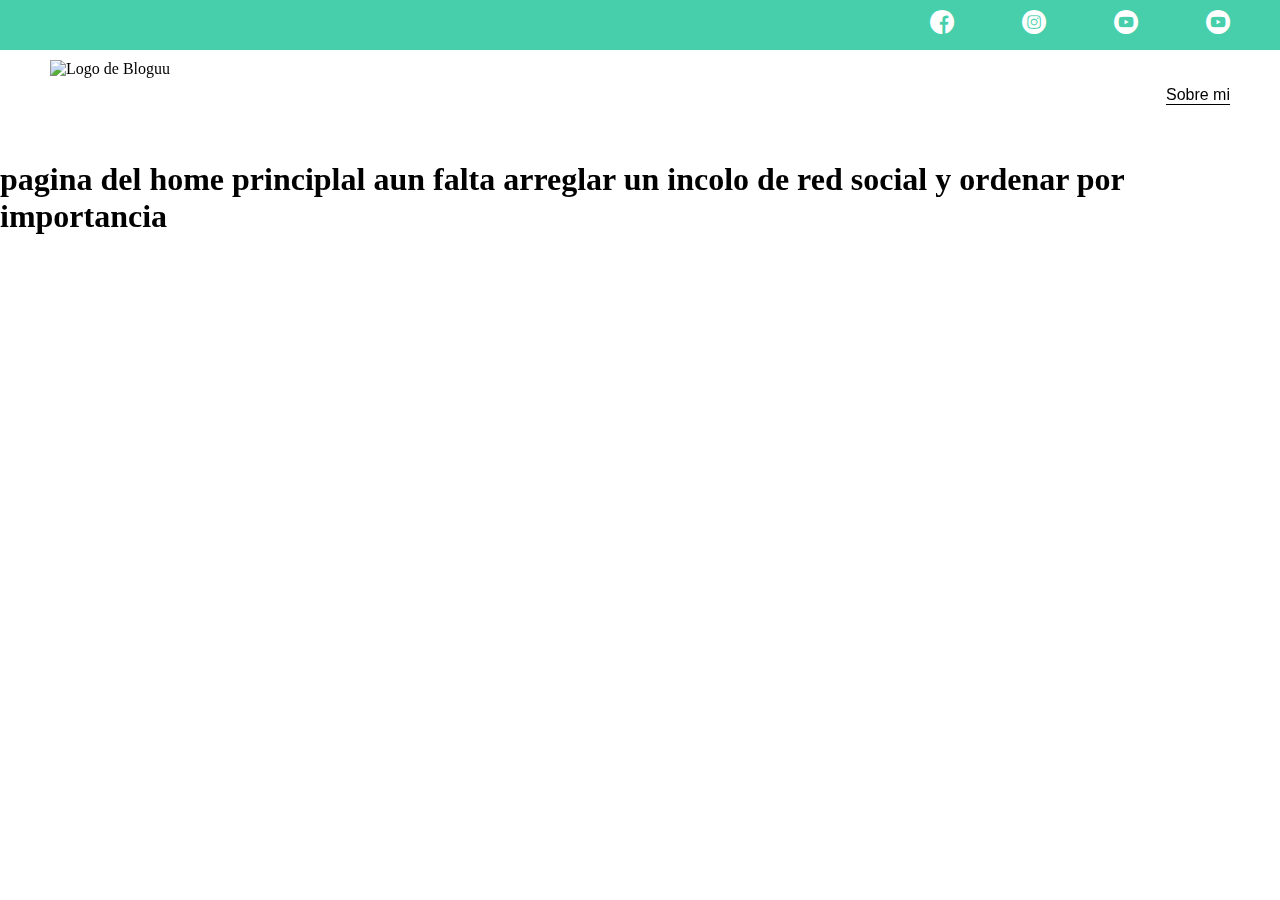
==== index.html @ 4cd70d65 "rectificar cambios en iconos" ====
<!DOCTYPE html>
<html lang="en">

<head>
    <meta charset="UTF-8">
    <meta http-equiv="X-UA-Compatible" content="IE=edge">
    <meta name="viewport" content="width=device-width, initial-scale=1.0">
    
    <link rel="stylesheet" type="text/css" href="./css/font/flaticon.css">
    <link rel="stylesheet" type="text/css" href="./css/main.css">
    
  

    <title>Bloguu</title>

</head>

<body>

    <header>
        <section class="header-icons-container">
            <div class="icons">
                <a href="/"><i class="flaticon-facebook"></i></span></a>
                <a href="/"><i class="flaticon-instagram"></i></a>
                <a href=""><i class="flaticon-youtube"></i></a>
                <a href=""><i class="flaticon-youtube"></i></a>                
            </div>
            


        </section>

        <nav>
            <section class="nav-logo-container">
                <a href="/"><img src="assets/img/Logo_Bloguu.png" alt="Logo de Bloguu"></a>
            </section>
            <section class="profile-link">
                <a href="/perfil.html">Sobre mi</a>
            </section>

        </nav>
    </header>


    <main>
        <h1>
            pagina del home principlal 
            aun falta arreglar un incolo de red social y ordenar por importancia
        </h1>

    </main>

</body>

</html>
---- css/font/flaticon.css ----
@font-face {
    font-family: "flaticon";
    src: url("./flaticon.ttf?76301f2ae1e6e17733c6591fd4663529") format("truetype"),
url("./flaticon.woff?76301f2ae1e6e17733c6591fd4663529") format("woff"),
url("./flaticon.woff2?76301f2ae1e6e17733c6591fd4663529") format("woff2"),
url("./flaticon.eot?76301f2ae1e6e17733c6591fd4663529#iefix") format("embedded-opentype"),
url("./flaticon.svg?76301f2ae1e6e17733c6591fd4663529#flaticon") format("svg");
}

i[class^="flaticon-"]:before, i[class*=" flaticon-"]:before {
    font-family: flaticon !important;
    font-style: normal;
    font-weight: normal !important;
    font-variant: normal;
    text-transform: none;
    line-height: 1;
    -webkit-font-smoothing: antialiased;
    -moz-osx-font-smoothing: grayscale;
}

.flaticon-instagram:before {
    content: "\f101";
}
.flaticon-youtube:before {
    content: "\f102";
}
.flaticon-facebook:before {
    content: "\f103";
}
---- css/main.css ----
body {
    margin: 0;
    padding: 0;
    position: fixed;
    top: 0;
    bottom: 0;
    left: 0;
    right: 0;
}

a{
    text-decoration: none;
    display: inline;
    color: black;
}

header{
    width: 100%;
    height: 140px;
    display: grid;
    grid-template-rows: 1fr 1fr;
}

header .header-icons-container{
    width: 100%;
    height: 50px;
    display: grid;
    background-color: #47cfac;
}

header .header-icons-container .icons {
    width: 300px;
    height:  auto;
    display: flex;
    justify-items: flex-end;
    align-items: center;
    justify-content: space-between;
    justify-self: end;
    margin-right: 50px;
    
    
}

header .icons i{

    color: white;
     font-size: 150%;
    
}

nav {

    display: grid;
    grid-template-columns: 1fr 1fr;
    height: 90px;

}

nav .nav-logo-container{
    margin-left: 50px;
}
nav .nav-logo-container img{
    width: 220px;
    margin-top: 10px;
}

nav .profile-link {
display: flex;
align-items: center;
justify-content: flex-end;
margin-right: 50px ;

}
nav .profile-link a{
    color: black;
    border-bottom: 1px solid black;
    font-family: Helvetica;
}
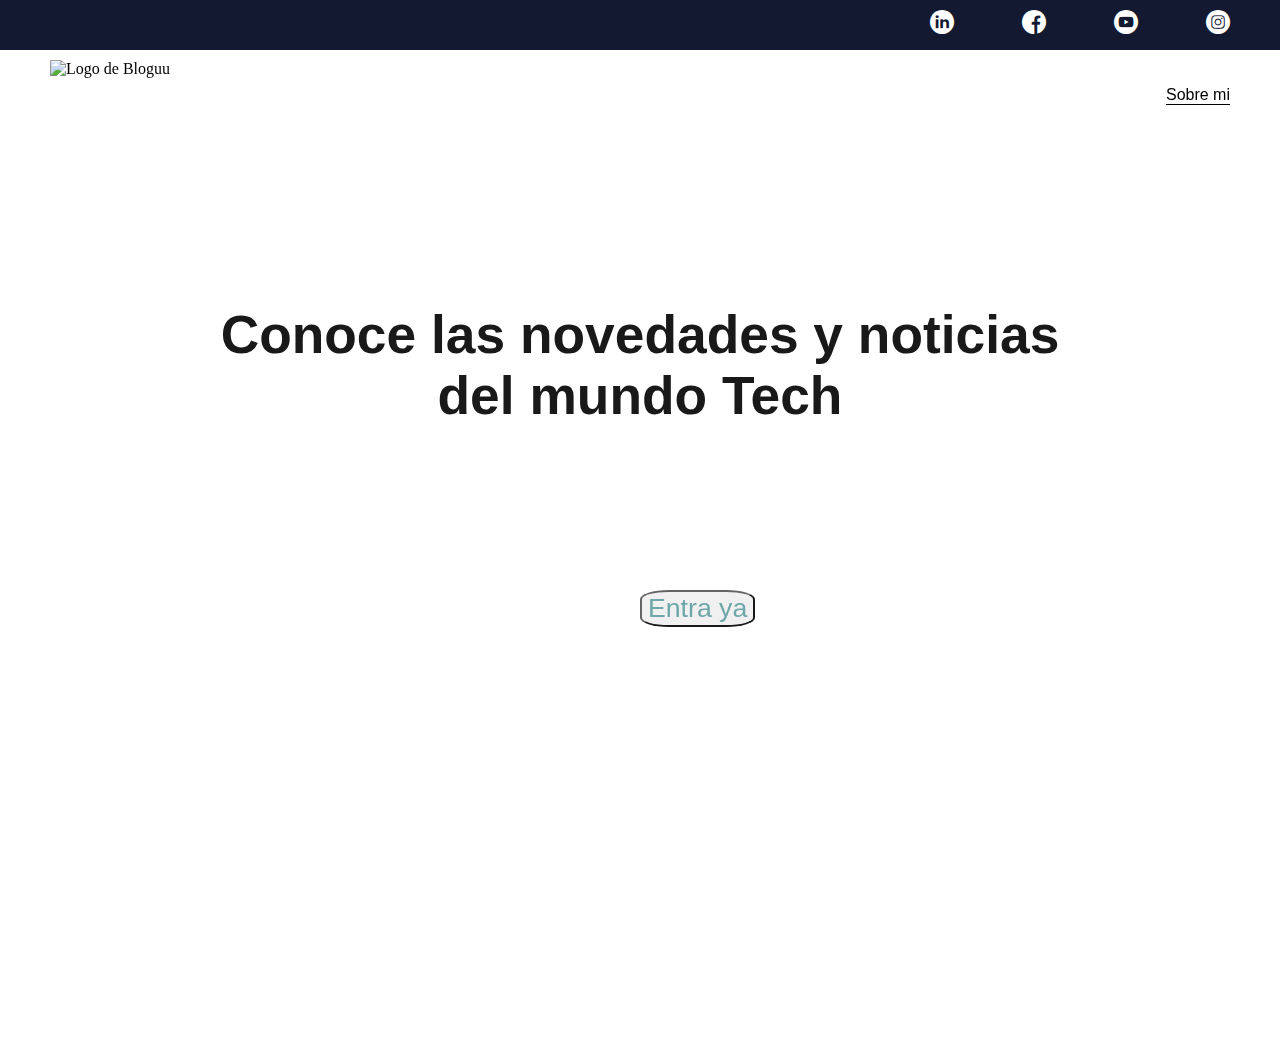
==== commit c2f1421f: "Creado el main del index" ====
--- a/index.html
+++ b/index.html
@@ -5,11 +5,11 @@
     <meta charset="UTF-8">
     <meta http-equiv="X-UA-Compatible" content="IE=edge">
     <meta name="viewport" content="width=device-width, initial-scale=1.0">
-    
+
     <link rel="stylesheet" type="text/css" href="./css/font/flaticon.css">
     <link rel="stylesheet" type="text/css" href="./css/main.css">
-    
-  
+
+
 
     <title>Bloguu</title>
 
@@ -18,38 +18,50 @@
 <body>
 
     <header>
+
         <section class="header-icons-container">
             <div class="icons">
-                <a href="/"><i class="flaticon-facebook"></i></span></a>
-                <a href="/"><i class="flaticon-instagram"></i></a>
+                <a href="/"><i class="flaticon-linkedin"></i></span></a>
+                <a href="/"><i class="flaticon-facebook"></i></a>
                 <a href=""><i class="flaticon-youtube"></i></a>
-                <a href=""><i class="flaticon-youtube"></i></a>                
+                <a href=""><i class="flaticon-instagram"></i></a>
             </div>
-            
-
-
         </section>
 
         <nav>
             <section class="nav-logo-container">
                 <a href="/"><img src="assets/img/Logo_Bloguu.png" alt="Logo de Bloguu"></a>
             </section>
+
             <section class="profile-link">
                 <a href="/perfil.html">Sobre mi</a>
             </section>
+        </nav>
 
-        </nav>
+
+
     </header>
 
 
     <main>
-        <h1>
-            pagina del home principlal 
-            aun falta arreglar un incolo de red social y ordenar por importancia
-        </h1>
+        <section class="main-img-container">
+
+            <div class="text">
+                <h1>Conoce las novedades y noticias del mundo Tech</h1>
+            </div>
+
+            <div class="button-container">
+                <button>Entra ya</button>
+            </div>
+
+
+
+        </section>
+
+
 
     </main>
 
 </body>
 
-</html>
+</html>--- a/css/font/flaticon.css
+++ b/css/font/flaticon.css
@@ -1,10 +1,10 @@
 @font-face {
     font-family: "flaticon";
-    src: url("./flaticon.ttf?76301f2ae1e6e17733c6591fd4663529") format("truetype"),
-url("./flaticon.woff?76301f2ae1e6e17733c6591fd4663529") format("woff"),
-url("./flaticon.woff2?76301f2ae1e6e17733c6591fd4663529") format("woff2"),
-url("./flaticon.eot?76301f2ae1e6e17733c6591fd4663529#iefix") format("embedded-opentype"),
-url("./flaticon.svg?76301f2ae1e6e17733c6591fd4663529#flaticon") format("svg");
+    src: url("./flaticon.ttf?a60a1a6c53dfadfe3fbb648abb729667") format("truetype"),
+url("./flaticon.woff?a60a1a6c53dfadfe3fbb648abb729667") format("woff"),
+url("./flaticon.woff2?a60a1a6c53dfadfe3fbb648abb729667") format("woff2"),
+url("./flaticon.eot?a60a1a6c53dfadfe3fbb648abb729667#iefix") format("embedded-opentype"),
+url("./flaticon.svg?a60a1a6c53dfadfe3fbb648abb729667#flaticon") format("svg");
 }
 
 i[class^="flaticon-"]:before, i[class*=" flaticon-"]:before {
@@ -27,3 +27,6 @@
 .flaticon-facebook:before {
     content: "\f103";
 }
+.flaticon-linkedin:before {
+    content: "\f104";
+}
--- a/css/main.css
+++ b/css/main.css
@@ -25,7 +25,7 @@
     width: 100%;
     height: 50px;
     display: grid;
-    background-color: #47cfac;
+    background-color: #121930;
 }
 
 header .header-icons-container .icons {
@@ -65,14 +65,66 @@
 }
 
 nav .profile-link {
-display: flex;
-align-items: center;
-justify-content: flex-end;
-margin-right: 50px ;
+    display: flex;
+    align-items: center;
+    justify-content: flex-end;
+    margin-right: 50px ;
 
 }
 nav .profile-link a{
     color: black;
     border-bottom: 1px solid black;
     font-family: Helvetica;
-}+}
+
+main{
+    width: 100%;
+    height: 100%;
+   
+
+ }
+
+ main .main-img-container{
+    width: 100%;
+    height: 100%;
+    background-image: url("../assets/img/astro.jpg");
+    background-position: center;
+    background-repeat: no-repeat;
+    background-size: cover;
+    position: relative;
+    opacity: 0.9;
+
+ 
+
+ }
+main .text{
+
+    width: 70%;
+    text-align: center;
+    position: absolute;
+    top: 25%;
+    left: 50%;
+    transform:  translate(-50%,-50%);
+    color: black;
+    font-family: Arial, Helvetica, sans-serif;
+    font-size: 20pt;
+}
+
+main .button-container button{
+    text-align: center;
+    position: absolute;
+    top: 50%;
+    left: 50%;
+    border-radius: 25%;
+    font-size: 20pt;
+    color: cadetblue;
+
+}
+
+
+/*colors 
+
+    #2d51a3
+    #3a465a
+    #121930
+*/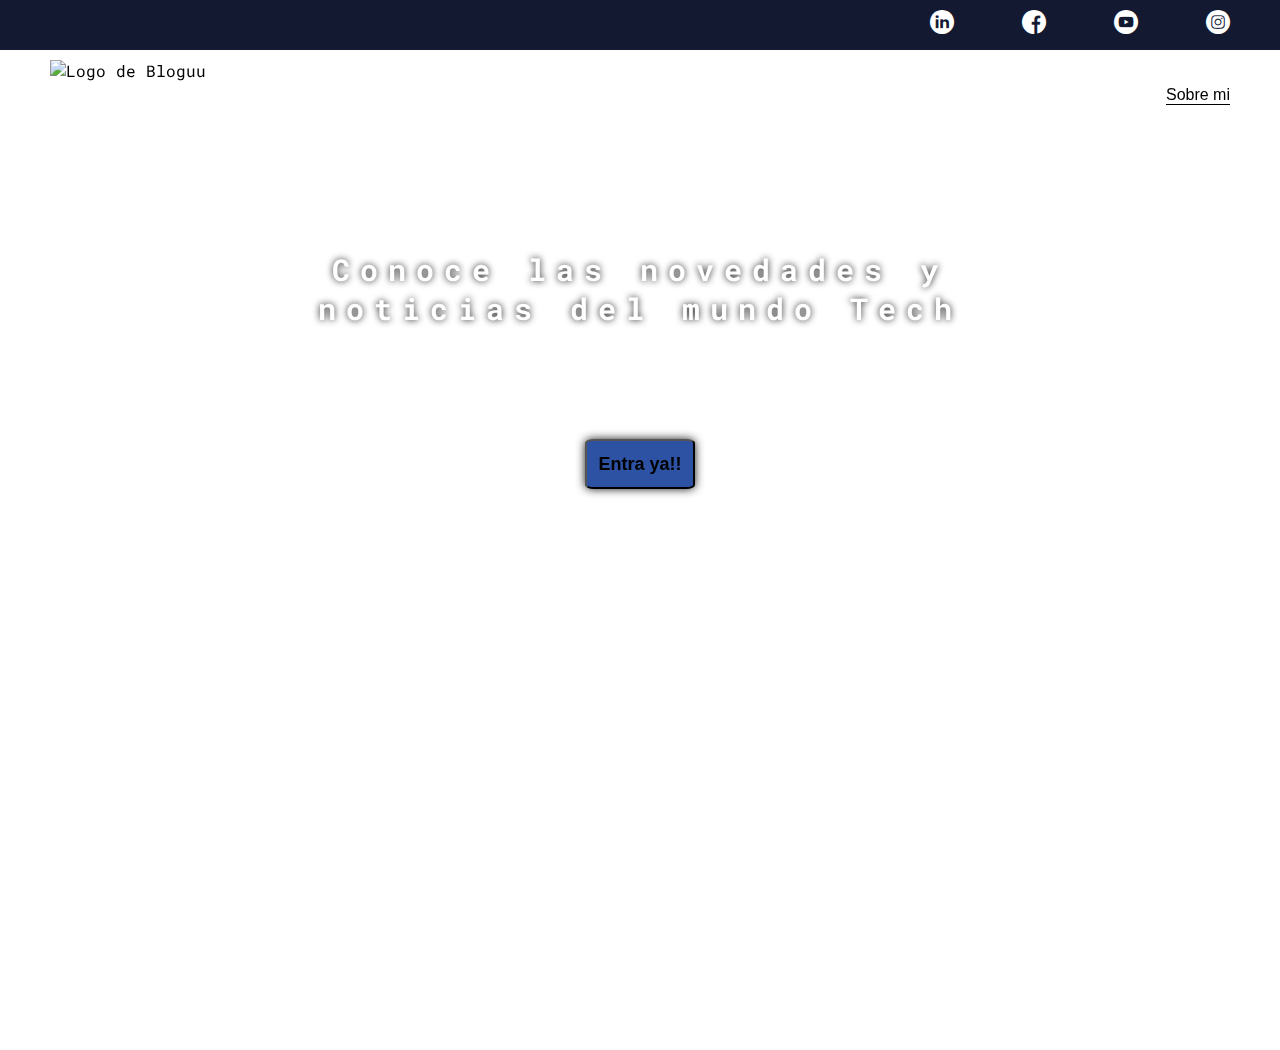
==== commit 15adb231: "Diseño final de la cabecera" ====
--- a/index.html
+++ b/index.html
@@ -43,21 +43,17 @@
     </header>
 
 
-    <main>
-        <section class="main-img-container">
+    <main class="home-main">
 
-            <div class="text">
-                <h1>Conoce las novedades y noticias del mundo Tech</h1>
-            </div>
+        <section>
 
-            <div class="button-container">
-                <button>Entra ya</button>
-            </div>
+            <h1 class="home-main-text">Conoce las novedades y noticias del mundo Tech</h1>
 
-
-
+            <button class="home-main-button">
+                <a href="/blogs.html">Entra ya!!</a>
+            </button>
+        
         </section>
-
 
 
     </main>
--- a/css/main.css
+++ b/css/main.css
@@ -1,4 +1,8 @@
+@import url('https://fonts.googleapis.com/css2?family=Roboto+Mono:wght@400;500;700&family=Roboto+Slab:wght@400;700&family=Roboto:wght@400;500;700;900&display=swap');
+
+
 body {
+    font-family: 'Roboto Mono' , monospace;
     margin: 0;
     padding: 0;
     position: fixed;
@@ -19,6 +23,7 @@
     height: 140px;
     display: grid;
     grid-template-rows: 1fr 1fr;
+    margin-bottom: 10px;
 }
 
 header .header-icons-container{
@@ -75,8 +80,69 @@
     color: black;
     border-bottom: 1px solid black;
     font-family: Helvetica;
+
 }
 
+.home-main{
+
+    display: grid;
+    grid-template-columns: 1fr 4fr 1fr;
+    height: 100%;
+    
+    background-image: url("../assets/img/astro.jpg");
+    background-position: center;
+    background-repeat: no-repeat;
+    background-size: cover;
+    position: relative;
+  
+     
+
+}
+
+.home-main section {
+    display: grid;
+    grid-column: 2;
+    justify-items: center;
+    height: 350px;
+    margin-top: 80px;
+
+
+}
+
+.home-main-text{
+    font-family:  'Roboto mono', monospace ;
+    font-size: 30px;
+    font-weight: 700px;
+    letter-spacing: 10px;
+    color: white;
+    text-align: center;
+    text-shadow: 0 0 7px rgba(0, 0, 0, 0.9);
+   
+    
+
+}
+
+.home-main-button{
+    display: grid;
+    width: 110px;
+    height: 50px;
+    background-color: #2d51a3;
+    align-items: center;
+    border-radius: 8%;
+    box-shadow: 0 0 10px rgba(0, 0, 0, 0.9);
+  
+
+}
+
+.home-main-button a{
+    font-weight: 700;
+    font-size: 18px;
+
+ 
+
+}
+
+/*
 main{
     width: 100%;
     height: 100%;
@@ -115,6 +181,7 @@
     position: absolute;
     top: 50%;
     left: 50%;
+    transform:  translate(-50%,-50%);
     border-radius: 25%;
     font-size: 20pt;
     color: cadetblue;
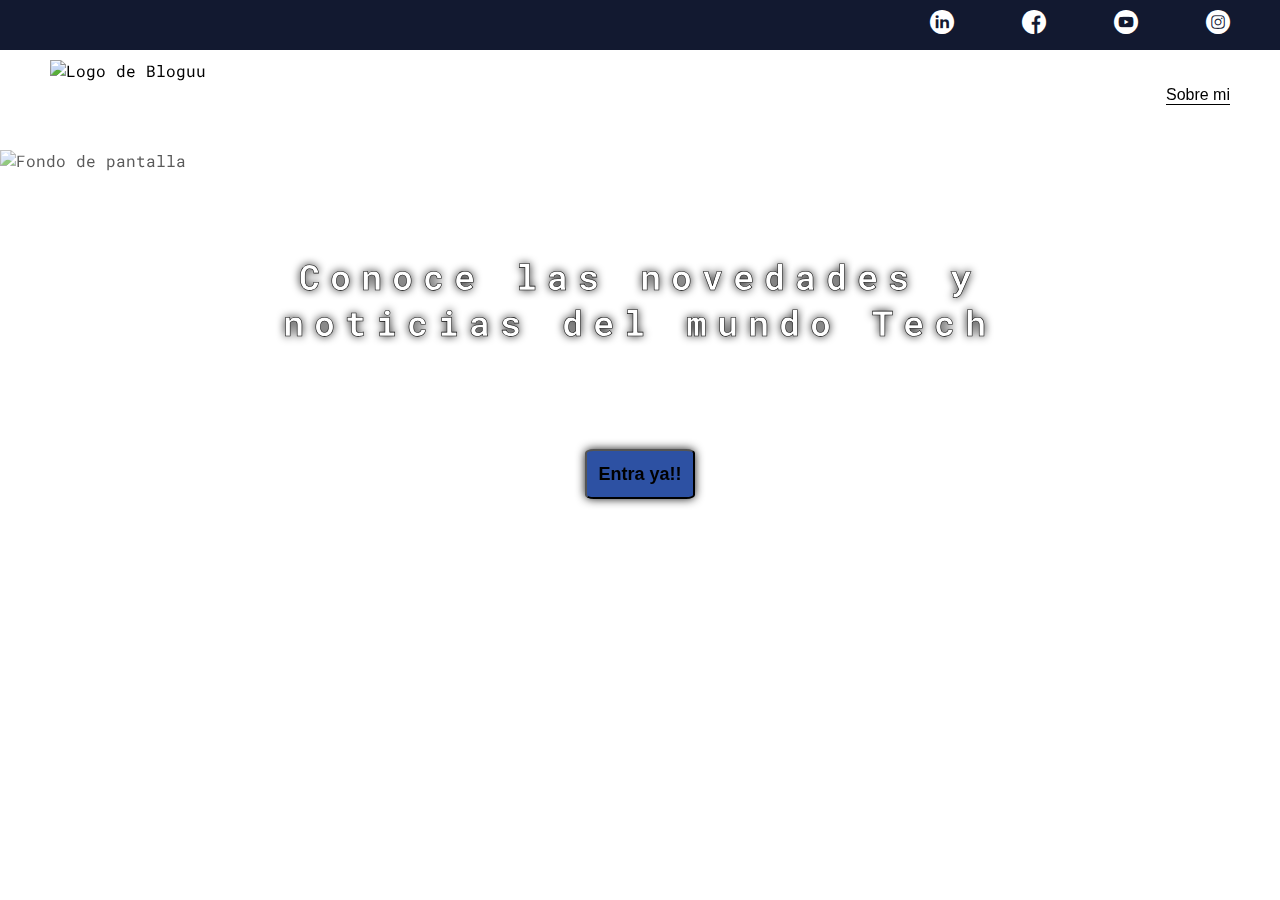
==== commit 29ed0bbf: "prueba de opacidad" ====
--- a/index.html
+++ b/index.html
@@ -8,14 +8,14 @@
 
     <link rel="stylesheet" type="text/css" href="./css/font/flaticon.css">
     <link rel="stylesheet" type="text/css" href="./css/main.css">
-
+    <link rel="stylesheet" href="css/media-queries.css">
 
 
     <title>Bloguu</title>
 
 </head>
 
-<body>
+<body class="home-body">
 
     <header>
 
@@ -45,15 +45,19 @@
 
     <main class="home-main">
 
-        <section>
 
+
+        <section class="main-img-container">
+            <img src="/assets/img/astro.jpg" alt="Fondo de pantalla">
             <h1 class="home-main-text">Conoce las novedades y noticias del mundo Tech</h1>
 
             <button class="home-main-button">
                 <a href="/blogs.html">Entra ya!!</a>
             </button>
-        
         </section>
+
+
+
 
 
     </main>
--- a/css/main.css
+++ b/css/main.css
@@ -1,10 +1,17 @@
 @import url('https://fonts.googleapis.com/css2?family=Roboto+Mono:wght@400;500;700&family=Roboto+Slab:wght@400;700&family=Roboto:wght@400;500;700;900&display=swap');
-
-
 body {
-    font-family: 'Roboto Mono' , monospace;
+    font-family: 'Roboto Mono', monospace;
     margin: 0;
     padding: 0;
+}
+
+a {
+    text-decoration: none;
+    display: inline;
+    color: black;
+}
+
+.home-body {
     position: fixed;
     top: 0;
     bottom: 0;
@@ -12,13 +19,12 @@
     right: 0;
 }
 
-a{
-    text-decoration: none;
-    display: inline;
-    color: black;
-}
-
-header{
+.grid-container {
+    max-width: 980px;
+    margin: auto;
+}
+
+header {
     width: 100%;
     height: 140px;
     display: grid;
@@ -26,7 +32,7 @@
     margin-bottom: 10px;
 }
 
-header .header-icons-container{
+header .header-icons-container {
     width: 100%;
     height: 50px;
     display: grid;
@@ -35,36 +41,31 @@
 
 header .header-icons-container .icons {
     width: 300px;
-    height:  auto;
+    height: auto;
     display: flex;
     justify-items: flex-end;
     align-items: center;
     justify-content: space-between;
     justify-self: end;
     margin-right: 50px;
-    
-    
-}
-
-header .icons i{
-
+}
+
+header .icons i {
     color: white;
-     font-size: 150%;
-    
+    font-size: 150%;
 }
 
 nav {
-
     display: grid;
     grid-template-columns: 1fr 1fr;
     height: 90px;
-
-}
-
-nav .nav-logo-container{
+}
+
+nav .nav-logo-container {
     margin-left: 50px;
 }
-nav .nav-logo-container img{
+
+nav .nav-logo-container img {
     width: 220px;
     margin-top: 10px;
 }
@@ -73,56 +74,53 @@
     display: flex;
     align-items: center;
     justify-content: flex-end;
-    margin-right: 50px ;
-
-}
-nav .profile-link a{
+    margin-right: 50px;
+}
+
+nav .profile-link a {
     color: black;
     border-bottom: 1px solid black;
     font-family: Helvetica;
-
-}
-
-.home-main{
-
+}
+
+.home-main {
     display: grid;
     grid-template-columns: 1fr 4fr 1fr;
-    height: 100%;
-    
-    background-image: url("../assets/img/astro.jpg");
-    background-position: center;
-    background-repeat: no-repeat;
-    background-size: cover;
     position: relative;
-  
-     
-
-}
-
-.home-main section {
+}
+
+.main-img-container {
     display: grid;
     grid-column: 2;
     justify-items: center;
     height: 350px;
     margin-top: 80px;
-
-
-}
-
-.home-main-text{
-    font-family:  'Roboto mono', monospace ;
-    font-size: 30px;
+}
+
+.main-img-container img {
+    position: absolute;
+    left: 0;
+    top: 0;
+    width: 100%;
+    height: auto;
+    z-index: 1;
+    opacity: 0.65;
+}
+
+.home-main-text {
+    font-family: 'Roboto mono', monospace;
+    font-size: 35px;
     font-weight: 700px;
     letter-spacing: 10px;
     color: white;
     text-align: center;
-    text-shadow: 0 0 7px rgba(0, 0, 0, 0.9);
-   
-    
-
-}
-
-.home-main-button{
+    -webkit-text-stroke: 0.55px black;
+    text-shadow: 0 0 8px rgba(0, 0, 0, 1);
+    position: relative;
+    z-index: 1;
+}
+
+.home-main-button {
     display: grid;
     width: 110px;
     height: 50px;
@@ -130,62 +128,172 @@
     align-items: center;
     border-radius: 8%;
     box-shadow: 0 0 10px rgba(0, 0, 0, 0.9);
-  
-
-}
-
-.home-main-button a{
+    position: relative;
+    z-index: 1;
+}
+
+.home-main-button a {
     font-weight: 700;
     font-size: 18px;
-
- 
-
-}
-
-/*
-main{
-    width: 100%;
+}
+
+.blogs-main {
+    display: grid;
+}
+
+.blogs-news-container {
+    background-color: #e6e9ed;
+    padding: 0 50px 40px;
+}
+
+.blogs-main-new {
+    display: grid;
+    grid-template-columns: 2fr 1fr;
+    grid-template-rows: 2fr;
+}
+
+.blogs-news-img-container {
+    grid-column: 1;
+}
+
+.blogs-news-img-container img {
+    width: 85%;
+}
+
+.blogs-news-info-container {
+    grid-column: 2;
+}
+
+.blogs-news-info-container p {
+    margin-bottom: 35px;
+}
+
+.blogs-posts-container {
+    padding: 0 50px 40px;
+}
+
+.blogs-posts-container h3 {
+    border-bottom: 1px solid #cdd2da;
+    padding-bottom: 20px;
+    text-align: center;
+}
+
+.blogs-button {
+    border: 1px solid #2d51a3;
+    padding: 10px 15px;
+    font-size: 12px;
+}
+
+.blogs-posts-container .post-container {
+    display: inline-block;
+    padding-left: 10px;
+    max-width: 30%;
+    margin-bottom: 50px;
+}
+
+.blogs-posts-container .post-container p {
+    margin-bottom: 35px;
+}
+
+.blogs-posts-container .post-container img {
+    width: 100%;
+}
+
+footer {
+    width: 100%;
+    height: 80px;
+    background-color: #3a465a;
+    border-top: 35px solid #2d51a3;
+    text-align: center;
+}
+
+footer p {
+    color: white;
+    margin-top: 30px;
+}
+
+.blogpost-img-container {
+    padding: 0 50px 40px;
+}
+
+.blogpost-img-container img {
+    width: 100%;
+}
+
+.blogpost-main-container {
+    padding: 0 50px 40px;
+}
+
+.blogpost-main-container h3 {
+    border-bottom: 1px solid #919191;
+    padding-bottom: 20px;
+}
+
+.blogpost-main-container article h1 {
+    font-size: 35px;
+}
+
+.contact-main-container {
+    width: 100%;
+    min-height: 250px;
+    background-color: #e6e9ed;
+    text-align: center;
+    padding-bottom: 50px;
+}
+
+.contact-main-container div {
+    display: inline-block;
+    width: 49.5%;
     height: 100%;
-   
-
- }
-
- main .main-img-container{
-    width: 100%;
-    height: 100%;
-    background-image: url("../assets/img/astro.jpg");
-    background-position: center;
-    background-repeat: no-repeat;
-    background-size: cover;
-    position: relative;
-    opacity: 0.9;
-
- 
-
- }
-main .text{
-
-    width: 70%;
-    text-align: center;
-    position: absolute;
-    top: 25%;
-    left: 50%;
-    transform:  translate(-50%,-50%);
-    color: black;
-    font-family: Arial, Helvetica, sans-serif;
-    font-size: 20pt;
-}
-
-main .button-container button{
-    text-align: center;
-    position: absolute;
-    top: 50%;
-    left: 50%;
-    transform:  translate(-50%,-50%);
-    border-radius: 25%;
-    font-size: 20pt;
-    color: cadetblue;
-
+}
+
+.contact-main-container div a {
+    border-bottom: 1px solid black;
+    padding-bottom: 5px;
+}
+
+.contact-main-container .contact-left,
+.contact-rigth {
+    text-align: initial;
+    margin-top: 85px;
+}
+
+.contact-main-container img {
+    width: 100px;
+}
+
+.profile-main-container {
+    padding: 70px 40px;
+    background-color: #e6e9ed;
+    margin-bottom: 50px;
+}
+
+.profile-main-container img {
+    width: 320px;
+    margin-right: 30px;
+}
+
+.profile-main-container .profile-container {
+    display: flex;
+}
+
+.profile-main-proyects {
+    padding: 0 50px 40px;
+}
+
+.profile-main-proyects h3 {
+    border-bottom: 1px solid #cdd2da;
+    padding-bottom: 35px;
+    text-align: center;
+}
+
+.proyects-main-container {
+    display: grid;
+    grid-template-columns: 1fr 1fr 1fr;
+}
+
+.proyect-container {
+    padding: 0 5px;
 }
 
 
--- a/css/media-queries.css
+++ b/css/media-queries.css
@@ -0,0 +1,29 @@
+@media (max-width: 900px) {
+    .blogs-main-new {
+        grid-template-columns: 1fr;
+        grid-template-rows: 3fr;
+    }
+    .blogs-news-img-container {
+        grid-row: 2;
+    }
+    .blogs-news-info-container {
+        grid-column: 1;
+        grid-row: 3;
+    }
+    .blogs-posts-container .post-container {
+        max-width: 45%;
+    }
+    .proyects-main-container {
+        grid-template-columns: 1fr 1fr;
+        grid-template-rows: 2fr;
+    }
+    .profile-main-container .profile-container {
+        display: block;
+    }
+}
+
+@media (max-width:600px) {
+    .blogs-posts-container .post-container {
+        max-width: 95%;
+    }
+}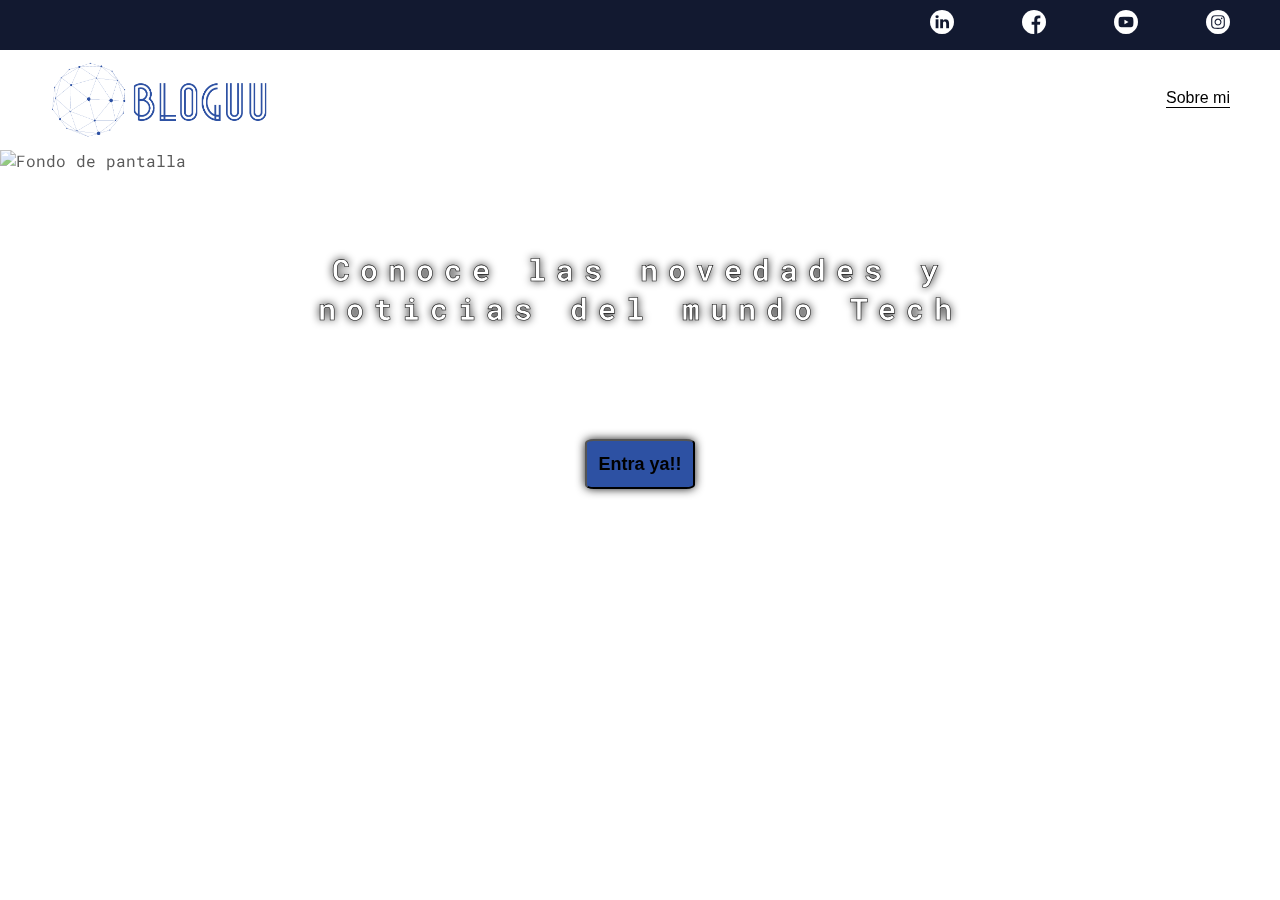
==== commit 04e0c06b: "modificando direcciones root" ====
--- a/index.html
+++ b/index.html
@@ -8,7 +8,7 @@
 
     <link rel="stylesheet" type="text/css" href="./css/font/flaticon.css">
     <link rel="stylesheet" type="text/css" href="./css/main.css">
-    <link rel="stylesheet" href="css/media-queries.css">
+    <link rel="stylesheet" href="./css/media-queries.css">
 
 
     <title>Bloguu</title>
@@ -30,7 +30,7 @@
 
         <nav>
             <section class="nav-logo-container">
-                <a href="/"><img src="assets/img/Logo_Bloguu.png" alt="Logo de Bloguu"></a>
+                <a href="/"><img src="/assets/img/Logo_Bloguu.png" alt="Logo de Bloguu"></a>
             </section>
 
             <section class="profile-link">
@@ -52,7 +52,7 @@
             <h1 class="home-main-text">Conoce las novedades y noticias del mundo Tech</h1>
 
             <button class="home-main-button">
-                <a href="/blogs.html">Entra ya!!</a>
+                <a href="/bloguu/blogs.html">Entra ya!!</a>
             </button>
         </section>
 
--- a/css/main.css
+++ b/css/main.css
@@ -109,7 +109,7 @@
 
 .home-main-text {
     font-family: 'Roboto mono', monospace;
-    font-size: 35px;
+    font-size: 30px;
     font-weight: 700px;
     letter-spacing: 10px;
     color: white;
